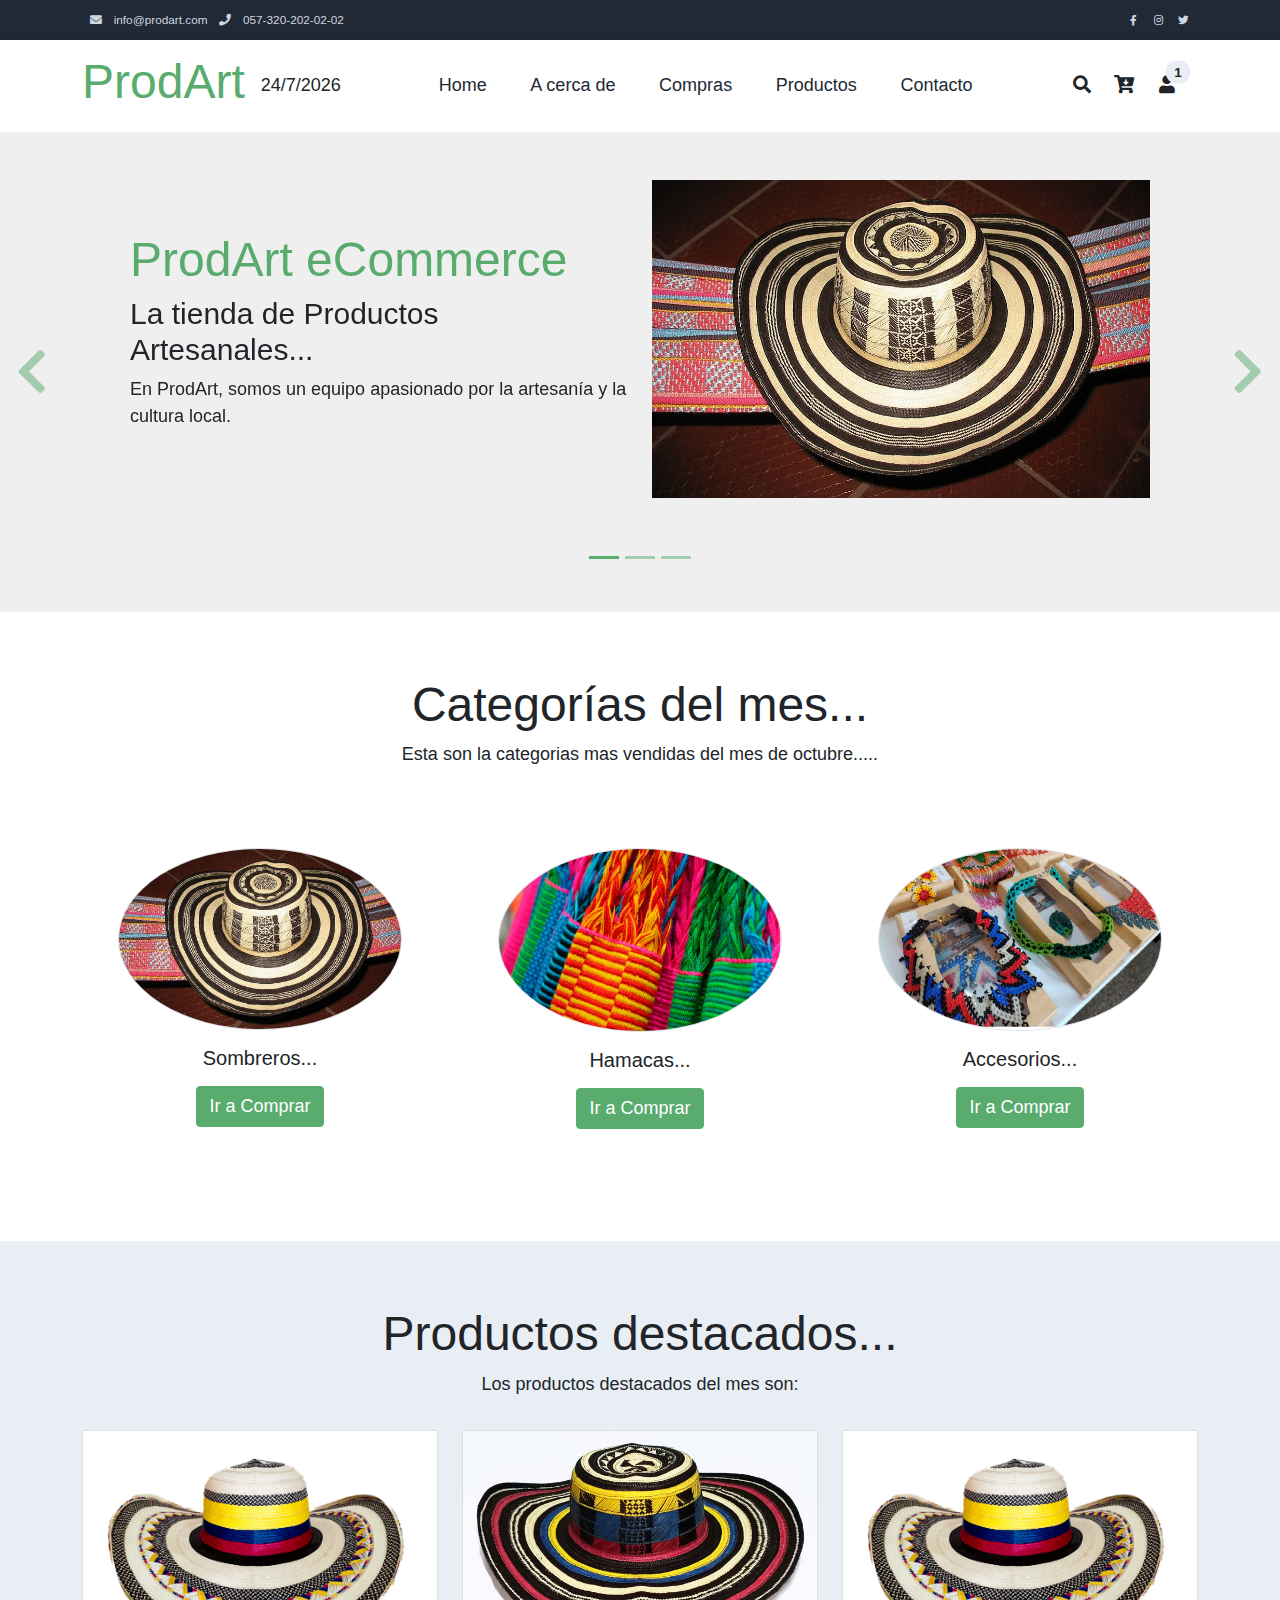
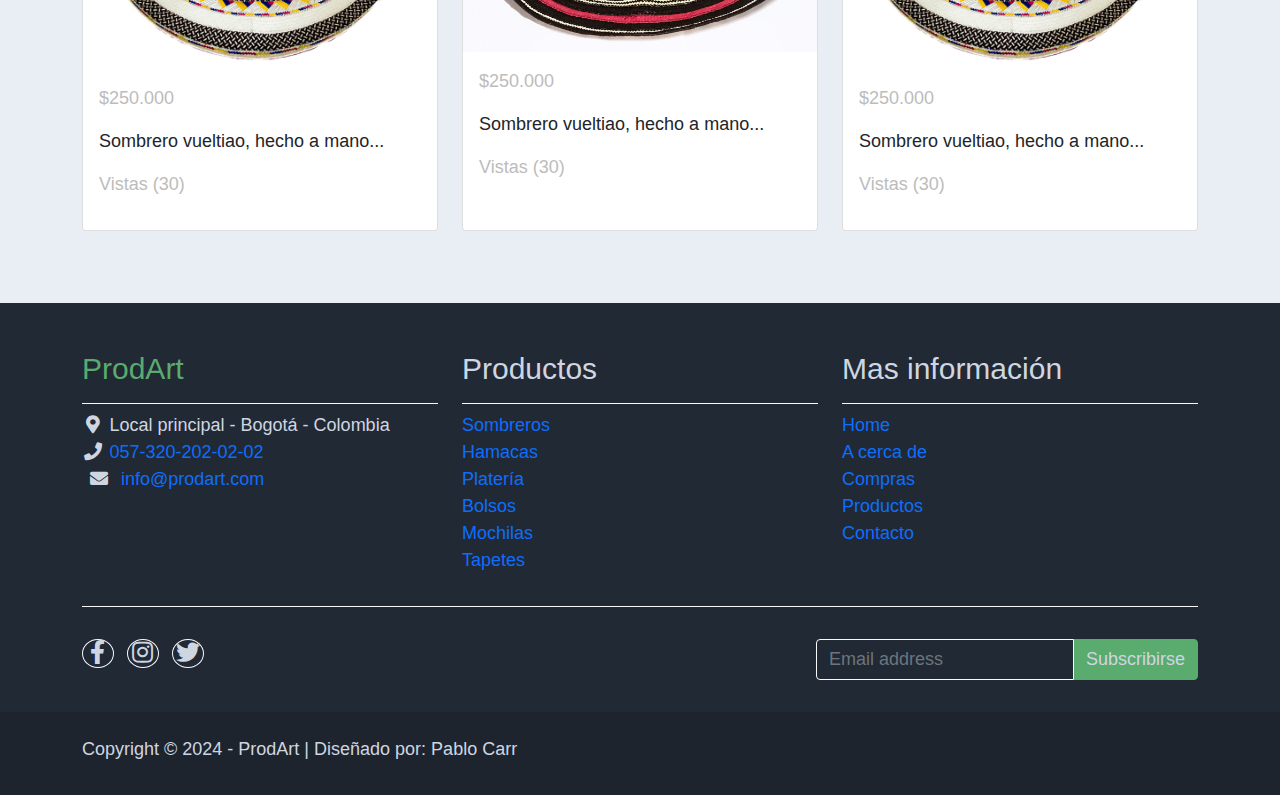
==== index.html @ e23d4d73 "primer commit" ====
<!DOCTYPE html>
<html lang="en">

<head>
    <meta charset="UTF-8">
    <meta name="viewport" content="width=device-width, initial-scale=1.0">
    <meta name=" Haz crecer tu negocio a tu manera con ProdArt" content="Sombreros,Mochilas,Hamacas,Bolsos.">
    <title>ProdArt</title>
    <!-- iconos-->
    <link rel="apple-touch-icon" href="assets/img/">
    <!-- css-->
    <link rel="stylesheet" href="assets/css/bootstrap.min.css">
    <link rel="stylesheet" href="assets/css/templatemo.css">
    <link rel="stylesheet" href="assets/css/custom.css">
    <link rel="stylesheet" href="assets/css/fontawesome.min.css">
</head>

<body>
    <!-- inicio encabezado-->
    <nav class="navbar navbar-expand-lg bg-dark navbar-light" id="templatemo_nav_top">
        <div class="container text-light">
            <div class="w-100 d-flex justify-content-between">
                <div>
                    <i class="fa fa-envelope mx-2"></i>
                    <a class="navbar-sm-brand text-light text-decoration-none"
                        href="mailto:info@prodart.com">info@prodart.com</a>
                    <i class="fa fa-phone mx-2"></i>
                    <a class="navbar-sm-brand text-light text-decoration-none"
                        href="tel: 057-320-202-02-02">057-320-202-02-02</a>
                </div>
                <div>
                    <a class="text-light" href="https://fb.com/templatemo" target="_blank" rel="sponsored"><i
                            class="fab fa-facebook-f fa-sm fa-fw me-2"></i></a>
                    <a class="text-light" href="https://www.instagram.com/" target="_blank"><i
                            class="fab fa-instagram fa-sm fa-fw me-2"></i></a>
                    <a class="text-light" href="https://twitter.com/" target="_blank"><i
                            class="fab fa-twitter fa-sm fa-fw me-2"></i></a>
                </div>
            </div>

        </div>
    </nav>
    <!-- fin encabezado-->
    <!-- inicio menu-->
    <!-- Header -->
    <nav class="navbar navbar-expand-lg navbar-light shadow">
        <div class="container d-flex justify-content-between align-items-center">

            <a class="navbar-brand text-success logo h1 align-self-center" href="index.html">
                ProdArt
            </a>
            <!-- fecha -->
            <script>
                var f = new Date();
                document.write(f.getDate() + "/" + (f.getMonth() + 1) + "/" + f.getFullYear());
            </script>
            <button class="navbar-toggler border-0" type="button" data-bs-toggle="collapse"
                data-bs-target="#templatemo_main_nav" aria-controls="navbarSupportedContent" aria-expanded="false"
                aria-label="Toggle navigation">
                <span class="navbar-toggler-icon"></span>
            </button>

            <div class="align-self-center collapse navbar-collapse flex-fill  d-lg-flex justify-content-lg-between"
                id="templatemo_main_nav">
                <div class="flex-fill">
                    <ul class="nav navbar-nav d-flex justify-content-between mx-lg-auto">
                        <li class="nav-item">
                            <a class="nav-link" href="index.html">Home</a>
                        </li>
                        <li class="nav-item">
                            <a class="nav-link" href="acercade.html">A cerca de</a>
                        </li>
                        <li class="nav-item">
                            <a class="nav-link" href="compras.html">Compras</a>
                        </li>
                        <li class="nav-item">
                            <a class="nav-link" href="productos.html">Productos</a>
                        </li>
                        <li class="nav-item">
                            <a class="nav-link" href="contacto.html">Contacto</a>
                        </li>
                    </ul>
                </div>
                <div class="navbar align-self-center d-flex">
                    <div class="d-lg-none flex-sm-fill mt-3 mb-4 col-7 col-sm-auto pr-3">
                        <div class="input-group">
                            <input type="text" class="form-control" id="inputMobileSearch" placeholder="Buscar ...">
                            <div class="input-group-text">
                                <i class="fa fa-fw fa-search"></i>
                            </div>
                        </div>
                    </div>
                    <a class="nav-icon d-none d-lg-inline" href="#" data-bs-toggle="modal"
                        data-bs-target="#templatemo_search">
                        <i class="fa fa-fw fa-search text-dark mr-2"></i>
                    </a>
                    <a class="nav-icon position-relative text-decoration-none" href="compras.html">
                        <i class="fa fa-fw fa-cart-arrow-down text-dark mr-1"></i>
                        <span id="carrito-value"
                            class="position-absolute top-0 left-100 translate-middle badge rounded-pill bg-light text-dark"></span>
                    </a>
                    <a class="nav-icon position-relative text-decoration-none" href="#">
                        <i class="fa fa-fw fa-user text-dark mr-3"></i>
                        <span id="contador"
                            class="position-absolute top-0 left-100 translate-middle badge rounded-pill bg-light text-dark"></span>
                    </a>
                </div>
            </div>

        </div>
    </nav>
    <!-- fin menu-->
    <!-- Modal -->
    <div class="modal fade bg-white" id="templatemo_search" tabindex="-1" role="dialog"
        aria-labelledby="exampleModalLabel" aria-hidden="true">
        <div class="modal-dialog modal-lg" role="document">
            <div class="w-100 pt-1 mb-5 text-right">
                <button type="button" class="btn-close" data-bs-dismiss="modal" aria-label="Close"></button>
            </div>
            <form action="" method="get" class="modal-content modal-body border-0 p-0">
                <div class="input-group mb-2">
                    <input type="text" class="form-control" id="inputModalSearch" name="q" placeholder="Buscar ...">
                    <button type="submit" class="input-group-text bg-success text-light">
                        <i class="fa fa-fw fa-search text-white"></i>
                    </button>

                </div>
                <p><br>Escriba el producto a Buscar ...</p>
            </form>
        </div>
    </div>


    <!-- inicio secciones-->
    <!-- carrusel -->
    <div id="template-mo-zay-hero-carousel" class="carousel slide" data-bs-ride="carousel">
        <ol class="carousel-indicators">
            <li data-bs-target="#template-mo-zay-hero-carousel" data-bs-slide-to="0" class="active"></li>
            <li data-bs-target="#template-mo-zay-hero-carousel" data-bs-slide-to="1"></li>
            <li data-bs-target="#template-mo-zay-hero-carousel" data-bs-slide-to="2"></li>
        </ol>
        <div class="carousel-inner">
            <div class="carousel-item active">
                <div class="container">
                    <div class="row p-5">
                        <div class="mx-auto col-md-8 col-lg-6 order-lg-last">
                            <img class="img-fluid" src="assets/img/category_img_01.jpg" alt="">
                        </div>
                        <div class="col-lg-6 mb-0 d-flex align-items-center">
                            <div class="text-align-left align-self-center">
                                <h1 class="h1 text-success"><b>ProdArt</b> eCommerce</h1>
                                <h3 class="h2">La tienda de Productos Artesanales...</h3>
                                <p>
                                    En ProdArt, somos un equipo apasionado por la artesanía y la cultura local.
                                </p>
                            </div>
                        </div>
                    </div>
                </div>
            </div>
            <div class="carousel-item">
                <div class="container">
                    <div class="row p-5">
                        <div class="mx-auto col-md-8 col-lg-6 order-lg-last">
                            <img class="img-fluid" src="assets/img/category_img_03.jpg" alt="">
                        </div>
                        <div class="col-lg-6 mb-0 d-flex align-items-center">
                            <div class="text-align-left">
                                <h1 class="h1">Accesorios</h1>
                                <h3 class="h2">Línea de accesorios de la tienda.</h3>
                                <p>

                                    <strong></strong>
                                </p>
                            </div>
                        </div>
                    </div>
                </div>
            </div>
            <div class="carousel-item">
                <div class="container">
                    <div class="row p-5">
                        <div class="mx-auto col-md-8 col-lg-6 order-lg-last">
                            <img class="img-fluid" src="assets/img/category_img_02.jpg" alt="">
                        </div>
                        <div class="col-lg-6 mb-0 d-flex align-items-center">
                            <div class="text-align-left">
                                <h1 class="h1">Línea Hamacas</h1>
                                <h3 class="h2">Hamacas hechas a mano. </h3>
                                <p>


                                </p>
                            </div>
                        </div>
                    </div>
                </div>
            </div>
        </div>
        <a class="carousel-control-prev text-decoration-none w-auto ps-3" href="#template-mo-zay-hero-carousel"
            role="button" data-bs-slide="prev">
            <i class="fas fa-chevron-left"></i>
        </a>
        <a class="carousel-control-next text-decoration-none w-auto pe-3" href="#template-mo-zay-hero-carousel"
            role="button" data-bs-slide="next">
            <i class="fas fa-chevron-right"></i>
        </a>
    </div>
    <!-- fin carrusel -->
    <section class="container py-5">
        <div class="row text-center pt-3">
            <div class="col-lg-6 m-auto">
                <h1 class="h1">Categorías del mes...</h1>
                <p>
                    Esta son la categorias mas vendidas del mes de octubre.....
                </p>
            </div>
        </div>
        <div class="row">
            <div class="col-12 col-md-4 p-5 mt-3">
                <a href="compras.html"><img src="assets/img/category_img_01.jpg"
                        class="rounded-circle img-fluid border"> </a>
                <h5 class="text-center mt-3 mb-3">Sombreros...</h5>
                <p class="text-center"><a class="btn btn-success" href="compras.html">Ir a Comprar</a></p>
            </div>

            <div class="col-12 col-md-4 p-5 mt-3">
                <a href="compras.html"><img src="assets/img/category_img_02.jpg"
                        class="rounded-circle img-fluid border"> </a>
                <h5 class="text-center mt-3 mb-3">Hamacas...</h5>
                <p class="text-center"><a class="btn btn-success" href="compras.html">Ir a Comprar</a></p>
            </div>

            <div class="col-12 col-md-4 p-5 mt-3">
                <a href="compras.html"><img src="assets/img/category_img_03.jpg"
                        class="rounded-circle img-fluid border"> </a>
                <h5 class="text-center mt-3 mb-3">Accesorios...</h5>
                <p class="text-center"><a class="btn btn-success" href="compras.html">Ir a Comprar</a></p>
            </div>
        </div>


    </section>
    <section class="bg-light">
        <div class="container py-5">
            <div class="row text-center py-3">
                <div class="col-lg-6 m-auto">
                    <h1 class="h1">Productos destacados...</h1>
                    <p>
                        Los productos destacados del mes son:
                    </p>
                </div>
            </div>

            <div class="row">
                <div class="col-12 col-md-4 mb-4">
                    <div class="card h-100">
                        <a href="compras.html">
                            <img src="assets/img/feature_prod_01.jpg" class="card-img-top">
                        </a>
                        <div class="card-body">
                            <ul class="list-unstyled d-flex justify-content-between">
                                <li class="text-muted text-right">$250.000</li>
                            </ul>
                            <p>
                                Sombrero vueltiao, hecho a mano...
                            </p>
                            <p class="text-muted">Vistas (30)</p>
                        </div>

                    </div>
                </div>
                <div class="col-12 col-md-4 mb-4">
                    <div class="card h-100">
                        <a href="compras.html">
                            <img src="assets/img/feature_prod_02.jpg" class="card-img-top">
                        </a>
                        <div class="card-body">
                            <ul class="list-unstyled d-flex justify-content-between">
                                <li class="text-muted text-right">$250.000</li>
                            </ul>
                            <p>
                                Sombrero vueltiao, hecho a mano...
                            </p>
                            <p class="text-muted">Vistas (30)</p>
                        </div>

                    </div>
                </div>
                <div class="col-12 col-md-4 mb-4">
                    <div class="card h-100">
                        <a href="compras.html">
                            <img src="assets/img/feature_prod_01.jpg" class="card-img-top">
                        </a>
                        <div class="card-body">
                            <ul class="list-unstyled d-flex justify-content-between">
                                <li class="text-muted text-right">$250.000</li>
                            </ul>
                            <p>
                                Sombrero vueltiao, hecho a mano...
                            </p>
                            <p class="text-muted">Vistas (30)</p>
                        </div>

                    </div>
                </div>
            </div>
        </div>
    </section>

    <!-- fin secciones-->

    <!-- inicio de pie-->
    <footer class="bg-dark" id="templatemo_footer">
        <div class="container">
            <div class="row">
                <div class="col-md-4 pt-5">
                    <h2 class="h2 text-success border-bottom pb-3 border-light log">ProdArt</h2>
                    <ul class="list-unstyled text-light footer-link-list">
                        <li>
                            <i class="fas fa-map-marker-alt fa-fw"></i>
                            Local principal - Bogotá - Colombia
                        </li>

                        <li>
                            <i class="fa fa-phone fa-fw"></i>
                            <a class="text-decoration-none" href="tel: 057-320-202-02-02">057-320-202-02-02</a>
                        </li>
                        <li>
                            <i class="fa fa-envelope mx-2"></i>
                            <a class="text-decoration-none" href="mailto:info@prodart.com">info@prodart.com</a>
                        </li>
                    </ul>
                </div>
                <div class="col-md-4 pt-5">
                    <h2 class="h2 text-light border-bottom pb-3 border-light">Productos</h2>
                    <ul class="list-unstyled text-light footer-link-list">
                        <li><a class="text-decoration-none" href="compras.html">Sombreros</a></li>
                        <li><a class="text-decoration-none" href="compras.html">Hamacas</a></li>
                        <li><a class="text-decoration-none" href="compras.html">Platería</a></li>
                        <li><a class="text-decoration-none" href="compras.html">Bolsos</a></li>
                        <li><a class="text-decoration-none" href="compras.html">Mochilas</a></li>
                        <li><a class="text-decoration-none" href="compras.html">Tapetes</a></li>
                    </ul>
                </div>
                <div class="col-md-4 pt-5">
                    <h2 class="h2 text-light border-bottom pb-3 border-light">Mas información</h2>
                    <ul class="list-unstyled text-light footer-link-list">
                        <li><a class="text-decoration-none" href="index.html">Home</a></li>
                        <li><a class="text-decoration-none" href="acercade.html">A cerca de</a></li>
                        <li><a class="text-decoration-none" href="compras.html">Compras</a></li>
                        <li><a class="text-decoration-none" href="productos.html">Productos</a></li>
                        <li><a class="text-decoration-none" href="contacto.html">Contacto</a></li>
                    </ul>
                </div>
            </div>

            <div class="row text-light mb-4">
                <div class="col-12 mb-3">
                    <div class="w-100 my-3 border-top border-light"></div>
                </div>
                <div class="col-auto me-auto">
                    <ul class="list-inline text-left footer-icons">
                        <li class="list-inline-item border border-light rounded-circle text-center">
                            <a class="text-light text-decoration-none" target="_blank" href="http://facebook.com/"><i
                                    class="fab fa-facebook-f fa-lg fa-fw"></i></a>
                        </li>
                        <li class="list-inline-item border border-light rounded-circle text-center">
                            <a class="text-light text-decoration-none" target="_blank"
                                href="https://www.instagram.com/"><i class="fab fa-instagram fa-lg fa-fw"></i></a>
                        </li>
                        <li class="list-inline-item border border-light rounded-circle text-center">
                            <a class="text-light text-decoration-none" target="_blank" href="https://twitter.com/"><i
                                    class="fab fa-twitter fa-lg fa-fw"></i></a>
                        </li>

                    </ul>
                </div>
                <div class="col-auto">
                    <label class="sr-only" for="subscribeEmail">Escriba su Email</label>
                    <div class="input-group mb-2">
                        <input type="text" class="form-control bg-dark border-light" id="subscribeEmail"
                            placeholder="Email address">
                        <div class="input-group-text btn-success text-light">Subscribirse</div>
                    </div>
                </div>
            </div>


        </div>
        <div class="w-100 bg-black py-3">
            <div class="container">
                <div class="row pt-2">
                    <p class="text-left text-light">
                        Copyright &copy; 2024 - ProdArt | Diseñado por: Pablo Carr
                    </p>
                </div>
            </div>
        </div>
    </footer>
    <!-- fin de pie-->
    <!-- archivos js-->
    <script src="assets/js/bootstrap.bundle.min.js"></script>
    <script src="assets/js/jquery-migrate-1.2.1.min.js"></script>
    <script src="assets/js/jquery-1.11.0.min.js"></script>
    <script src="assets/js/templatemo.js"></script>
    <script src="assets/js/custom.js"></script>
    <script src="assets/js/carrito.js"></script>

</body>

</html>
---- assets/css/templatemo.css ----
/*

TemplateMo 559 Zay Shop

https://templatemo.com/tm-559-zay-shop

---------------------------------------------
Table of contents
------------------------------------------------
1. Typography
2. General
3. Nav
4. Hero Carousel
5. Accordion
6. Shop
7. Product
8. Carousel Hero
9. Carousel Brand
10. Services
11. Contact map
12. Footer
13. Small devices (landscape phones, 576px and up)
14. Medium devices (tablets, 768px and up)
15. Large devices (desktops, 992px and up)
16. Extra large devices (large desktops, 1200px and up)
--------------------------------------------- */




/* Typography */
body, ul, li, p, a, label, input, div {
  font-family: 'Roboto', sans-serif;
  font-size: 18px !important;
  font-weight: 300 !important;
}
.h1 {
  font-family: 'Roboto', sans-serif;
  font-size: 48px !important;
  font-weight: 200 !important;
}
.h2 {
  font-family: 'Roboto', sans-serif;
  font-size: 30px !important;
  font-weight: 300;
}
.h3 {
  font-family: 'Roboto', sans-serif;
  font-size: 22px !important;
}
/* General */
.logo { font-weight: 500 !important;}
.text-warning {  color: #ede861 !important;}
.text-muted { color: #bcbcbc !important;}
.text-success { color: #59ab6e !important;}
.text-light { color: #cfd6e1 !important;}
.bg-dark { background-color: #212934 !important;}
.bg-light { background-color: #e9eef5 !important;}
.bg-black { background-color: #1d242d !important;}
.bg-success { background-color: #59ab6e !important;}
.btn-success {
  background-color: #59ab6e !important;
  border-color: #56ae6c !important;
}
.pagination .page-link:hover {color: #000;}
.pagination .page-link:hover, .pagination .page-link.active {
  background-color: #69bb7e;
  color: #fff;
}
/* Nav */
#templatemo_nav_top { min-height: 40px;}
#templatemo_nav_top * { font-size: .9em !important;}
#templatemo_main_nav a { color: #212934;}
#templatemo_main_nav a:hover { color: #69bb7e;}
#templatemo_main_nav .navbar .nav-icon { margin-right: 20px;}

/* Hero Carousel */
#template-mo-zay-hero-carousel { background: #efefef !important;}
/* Accordion */
.templatemo-accordion a { color: #000;}
.templatemo-accordion a:hover { color: #333d4a;}
/* Shop */
.shop-top-menu a:hover { color: #69bb7e !important;}
/* Product */
.product-wap { box-shadow: 0px 5px 10px 0px rgba(0, 0, 0, 0.10);}
.product-wap .product-color-dot.color-dot-red { background:#f71515;}
.product-wap .product-color-dot.color-dot-blue { background:#6db4fe;}
.product-wap .product-color-dot.color-dot-black { background:#000000;}
.product-wap .product-color-dot.color-dot-light { background:#e0e0e0;}
.product-wap .product-color-dot.color-dot-green { background:#0bff7e;}
.card.product-wap .card .product-overlay {
  background: rgba(0,0,0,.2);
  visibility: hidden;
  opacity: 0;
  transition: .3s;
}
.card.product-wap:hover .card .product-overlay {
  visibility: visible;
  opacity: 1;
}
.card.product-wap a { color: #000;}
#carousel-related-product .slick-slide:focus { outline: none !important;}
#carousel-related-product .slick-dots li button:before {
  font-size: 15px;
  margin-top: 20px;
}
/* Brand */
.brand-img {
  filter: grayscale(100%);
  opacity: 0.5;
  transition: .5s;
}
.brand-img:hover {
  filter: grayscale(0%);
  opacity: 1;
}
/* Carousel Hero */
#template-mo-zay-hero-carousel .carousel-indicators li {
  margin-top: -50px;
  background-color: #59ab6e;
}
#template-mo-zay-hero-carousel .carousel-control-next i,
#template-mo-zay-hero-carousel .carousel-control-prev i {
  color: #59ab6e !important;
  font-size: 2.8em !important;
}
/* Carousel Brand */
.tempaltemo-carousel .h1 {
  font-size: .5em !important;
  color: #000 !important;
}
/* Services */
.services-icon-wap {transition: .3s;}
.services-icon-wap:hover, .services-icon-wap:hover i {color: #fff;}
.services-icon-wap:hover {background: #69bb7e;}
/* Contact map */
.leaflet-control a, .leaflet-control { font-size: 10px !important;}
.form-control { border: 1px solid #e8e8e8;}
/* Footer */
#tempaltemo_footer a { color: #dcdde1;}
#tempaltemo_footer a:hover { color: #68bb7d;}
#tempaltemo_footer ul.footer-link-list li { padding-top: 10px;}
#tempaltemo_footer ul.footer-icons li {
  width: 2.6em;
  height: 2.6em;
  line-height: 2.6em;
}
#tempaltemo_footer ul.footer-icons li:hover {
  background-color: #cfd6e1;
  transition: .5s;
}
#tempaltemo_footer ul.footer-icons li:hover i {
  color: #212934;
  transition: .5s;
}
#tempaltemo_footer .border-light { border-color: #2d343f !important;}
/*
// Extra small devices (portrait phones, less than 576px)
// No media query since this is the default in Bootstrap
*/
/* Small devices (landscape phones, 576px and up)*/
.product-wap .h3, .product-wap li, .product-wap i, .product-wap p {
  font-size: 12px !important;
}
.product-wap .product-color-dot {
  width: 6px;
  height: 6px;
}

@media (min-width: 576px) {
  .tempaltemo-carousel .h1 { font-size: 1em !important;}
}

/*// Medium devices (tablets, 768px and up)*/
@media (min-width: 768px) {
  #templatemo_main_nav .navbar-nav {max-width: 450px;}
 }

/* Large devices (desktops, 992px and up)*/
@media (min-width: 992px) {
  #templatemo_main_nav .navbar-nav {max-width: 550px;}
  #template-mo-zay-hero-carousel .carousel-item {min-height: 30rem !important;}
  .product-wap .h3, .product-wap li, .product-wap i, .product-wap p {font-size: 18px !important;}
  .product-wap .product-color-dot {
    width: 12px;
    height: 12px;
  }
}

/* Extra large devices (large desktops, 1200px and up)*/
@media (min-width: 1200px) {}
---- assets/css/custom.css ----
/*
Custom Css
*/
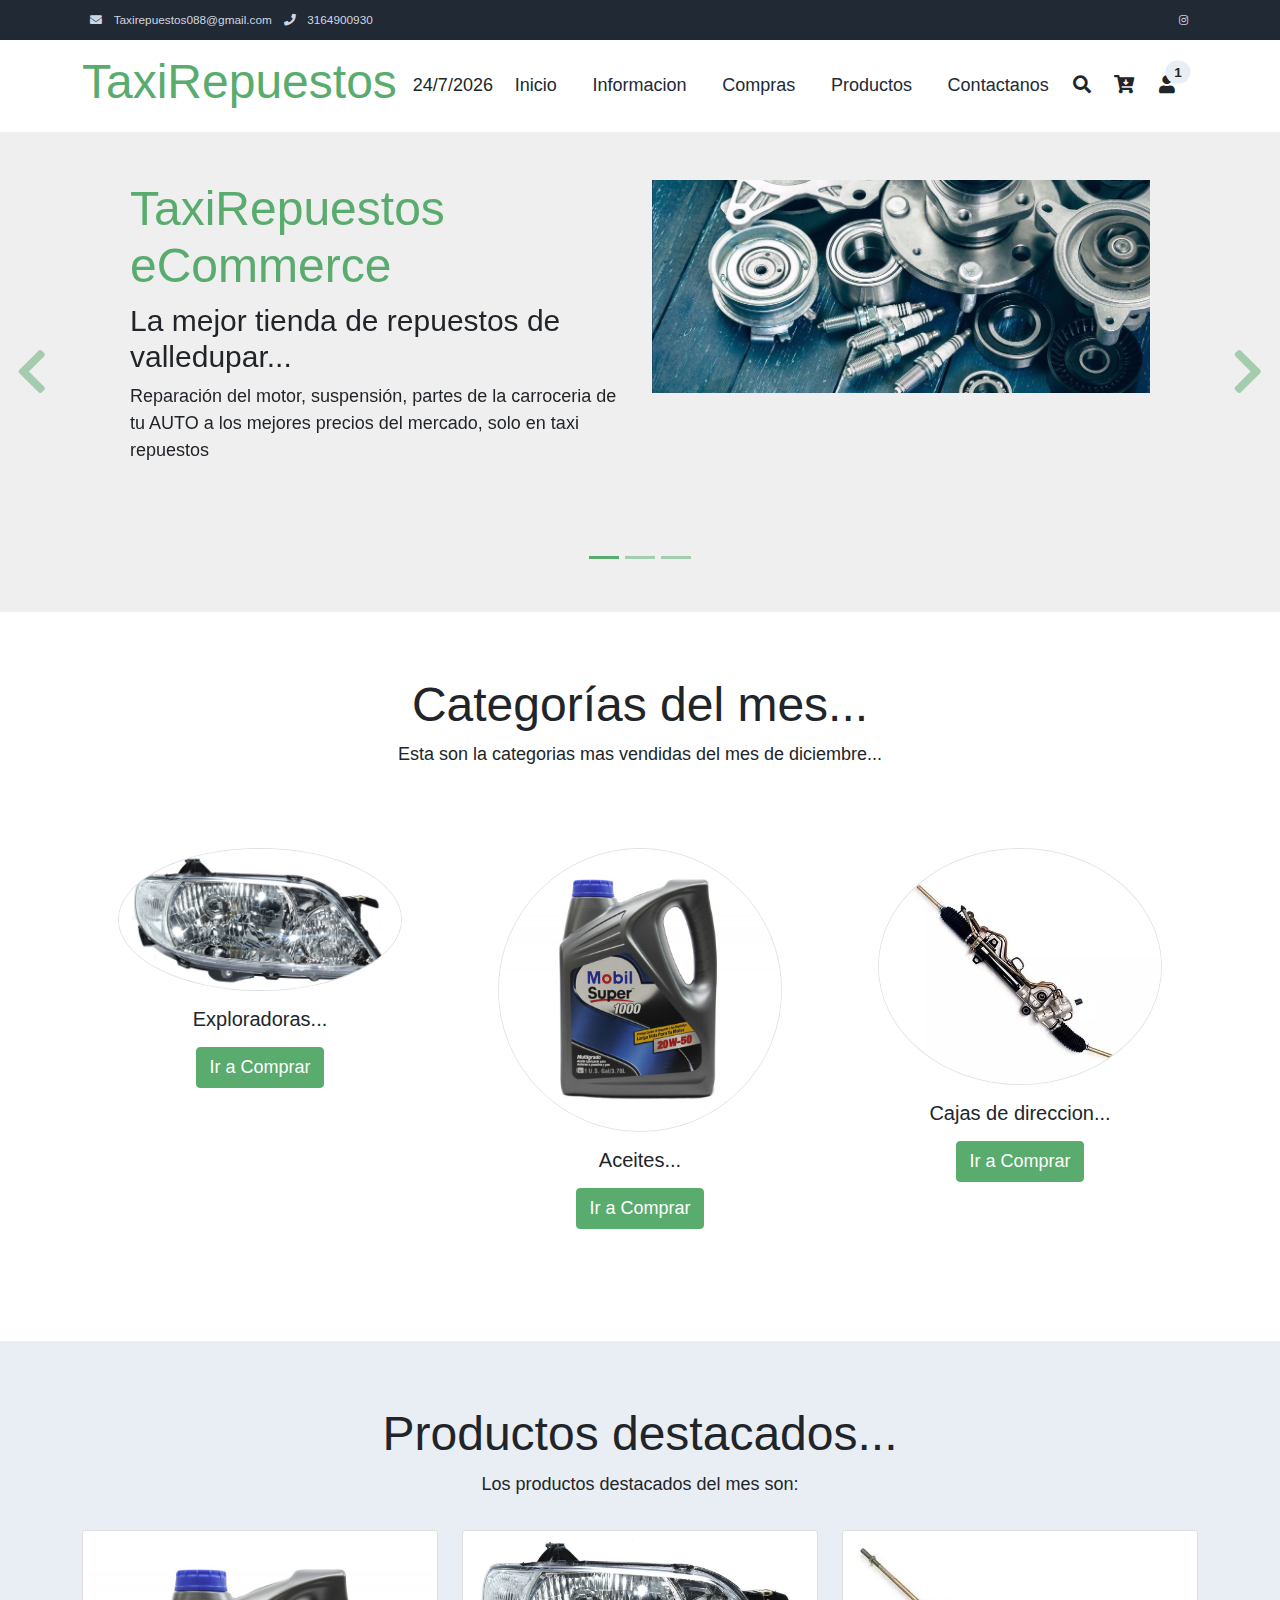
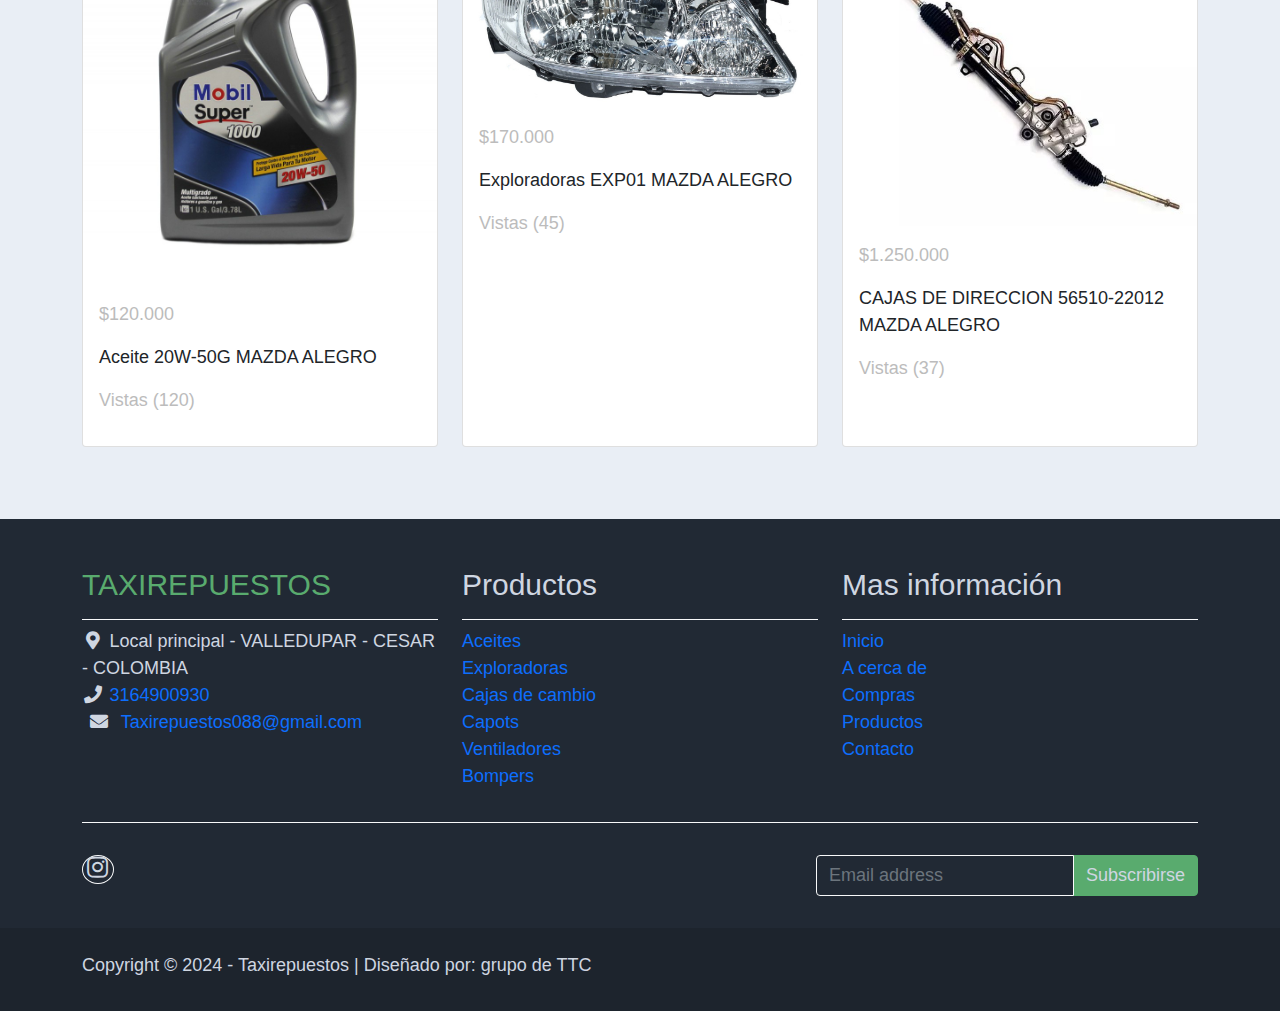
==== commit a8b2b36e: "inicio" ====
--- a/index.html
+++ b/index.html
@@ -4,8 +4,8 @@
 <head>
     <meta charset="UTF-8">
     <meta name="viewport" content="width=device-width, initial-scale=1.0">
-    <meta name=" Haz crecer tu negocio a tu manera con ProdArt" content="Sombreros,Mochilas,Hamacas,Bolsos.">
-    <title>ProdArt</title>
+    <meta name=" VENTA DE REPUESTOS ORIGINALES ACCESORIOS PARA VEHICULOS BATERIAS Y BOMBAS DE INYECCION" content="Aceites,Capots,Exploradoras,Lamparas,Balineras, Repuestos.">
+    <title>Almacen Taxi Repuestos</title>
     <!-- iconos-->
     <link rel="apple-touch-icon" href="assets/img/">
     <!-- css-->
@@ -23,18 +23,14 @@
                 <div>
                     <i class="fa fa-envelope mx-2"></i>
                     <a class="navbar-sm-brand text-light text-decoration-none"
-                        href="mailto:info@prodart.com">info@prodart.com</a>
+                        href="mailto:Taxirepuestos088@gmail.com">Taxirepuestos088@gmail.com</a>
                     <i class="fa fa-phone mx-2"></i>
                     <a class="navbar-sm-brand text-light text-decoration-none"
-                        href="tel: 057-320-202-02-02">057-320-202-02-02</a>
+                        href="tel: 3164900930">3164900930</a>
                 </div>
                 <div>
-                    <a class="text-light" href="https://fb.com/templatemo" target="_blank" rel="sponsored"><i
-                            class="fab fa-facebook-f fa-sm fa-fw me-2"></i></a>
-                    <a class="text-light" href="https://www.instagram.com/" target="_blank"><i
+                    <a class="text-light" href="https://www.instagram.com/taxirepuestov_par/" target="_blank"><i
                             class="fab fa-instagram fa-sm fa-fw me-2"></i></a>
-                    <a class="text-light" href="https://twitter.com/" target="_blank"><i
-                            class="fab fa-twitter fa-sm fa-fw me-2"></i></a>
                 </div>
             </div>
 
@@ -47,7 +43,7 @@
         <div class="container d-flex justify-content-between align-items-center">
 
             <a class="navbar-brand text-success logo h1 align-self-center" href="index.html">
-                ProdArt
+                TaxiRepuestos
             </a>
             <!-- fecha -->
             <script>
@@ -65,10 +61,10 @@
                 <div class="flex-fill">
                     <ul class="nav navbar-nav d-flex justify-content-between mx-lg-auto">
                         <li class="nav-item">
-                            <a class="nav-link" href="index.html">Home</a>
+                            <a class="nav-link" href="index.html">Inicio</a>
                         </li>
                         <li class="nav-item">
-                            <a class="nav-link" href="acercade.html">A cerca de</a>
+                            <a class="nav-link" href="acercade.html">Informacion</a>
                         </li>
                         <li class="nav-item">
                             <a class="nav-link" href="compras.html">Compras</a>
@@ -77,7 +73,7 @@
                             <a class="nav-link" href="productos.html">Productos</a>
                         </li>
                         <li class="nav-item">
-                            <a class="nav-link" href="contacto.html">Contacto</a>
+                            <a class="nav-link" href="contacto.html">Contactanos</a>
                         </li>
                     </ul>
                 </div>
@@ -144,14 +140,14 @@
                 <div class="container">
                     <div class="row p-5">
                         <div class="mx-auto col-md-8 col-lg-6 order-lg-last">
-                            <img class="img-fluid" src="assets/img/category_img_01.jpg" alt="">
+                            <img class="img-fluid" src="img/repuestos.jpg" alt="">
                         </div>
                         <div class="col-lg-6 mb-0 d-flex align-items-center">
                             <div class="text-align-left align-self-center">
-                                <h1 class="h1 text-success"><b>ProdArt</b> eCommerce</h1>
-                                <h3 class="h2">La tienda de Productos Artesanales...</h3>
+                                <h1 class="h1 text-success"><b>TaxiRepuestos</b> eCommerce</h1>
+                                <h3 class="h2">La mejor tienda de repuestos de valledupar...</h3>
                                 <p>
-                                    En ProdArt, somos un equipo apasionado por la artesanía y la cultura local.
+                                    Reparación del motor, suspensión, partes de la carroceria de tu AUTO a los mejores precios del mercado, solo en taxi repuestos
                                 </p>
                             </div>
                         </div>
@@ -162,12 +158,12 @@
                 <div class="container">
                     <div class="row p-5">
                         <div class="mx-auto col-md-8 col-lg-6 order-lg-last">
-                            <img class="img-fluid" src="assets/img/category_img_03.jpg" alt="">
+                            <img class="img-fluid" src="img/RL333.jpg" alt="">
                         </div>
                         <div class="col-lg-6 mb-0 d-flex align-items-center">
                             <div class="text-align-left">
-                                <h1 class="h1">Accesorios</h1>
-                                <h3 class="h2">Línea de accesorios de la tienda.</h3>
+                                <h1 class="h1">Exploradoras</h1>
+                                <h3 class="h2">Linea de lamparas exploradoras</h3>
                                 <p>
 
                                     <strong></strong>
@@ -181,12 +177,12 @@
                 <div class="container">
                     <div class="row p-5">
                         <div class="mx-auto col-md-8 col-lg-6 order-lg-last">
-                            <img class="img-fluid" src="assets/img/category_img_02.jpg" alt="">
+                            <img class="img-fluid" src="img/20W-50G X3.jpg" alt="">
                         </div>
                         <div class="col-lg-6 mb-0 d-flex align-items-center">
                             <div class="text-align-left">
-                                <h1 class="h1">Línea Hamacas</h1>
-                                <h3 class="h2">Hamacas hechas a mano. </h3>
+                                <h1 class="h1">Aceites</h1>
+                                <h3 class="h2">Aceites para tu vehiculo. </h3>
                                 <p>
 
 
@@ -212,29 +208,29 @@
             <div class="col-lg-6 m-auto">
                 <h1 class="h1">Categorías del mes...</h1>
                 <p>
-                    Esta son la categorias mas vendidas del mes de octubre.....
+                    Esta son la categorias mas vendidas del mes de diciembre...
                 </p>
             </div>
         </div>
         <div class="row">
             <div class="col-12 col-md-4 p-5 mt-3">
-                <a href="compras.html"><img src="assets/img/category_img_01.jpg"
+                <a href="compras.html"><img src="img/RL333.jpg"
                         class="rounded-circle img-fluid border"> </a>
-                <h5 class="text-center mt-3 mb-3">Sombreros...</h5>
+                <h5 class="text-center mt-3 mb-3">Exploradoras...</h5>
                 <p class="text-center"><a class="btn btn-success" href="compras.html">Ir a Comprar</a></p>
             </div>
 
             <div class="col-12 col-md-4 p-5 mt-3">
-                <a href="compras.html"><img src="assets/img/category_img_02.jpg"
+                <a href="compras.html"><img src="img/20W-50G X3.jpg"
                         class="rounded-circle img-fluid border"> </a>
-                <h5 class="text-center mt-3 mb-3">Hamacas...</h5>
+                <h5 class="text-center mt-3 mb-3">Aceites...</h5>
                 <p class="text-center"><a class="btn btn-success" href="compras.html">Ir a Comprar</a></p>
             </div>
 
             <div class="col-12 col-md-4 p-5 mt-3">
-                <a href="compras.html"><img src="assets/img/category_img_03.jpg"
+                <a href="compras.html"><img src="img/56510-22012.jpg"
                         class="rounded-circle img-fluid border"> </a>
-                <h5 class="text-center mt-3 mb-3">Accesorios...</h5>
+                <h5 class="text-center mt-3 mb-3">Cajas de direccion...</h5>
                 <p class="text-center"><a class="btn btn-success" href="compras.html">Ir a Comprar</a></p>
             </div>
         </div>
@@ -256,16 +252,16 @@
                 <div class="col-12 col-md-4 mb-4">
                     <div class="card h-100">
                         <a href="compras.html">
-                            <img src="assets/img/feature_prod_01.jpg" class="card-img-top">
+                            <img src="img/20W-50G X3.jpg" class="card-img-top">
                         </a>
                         <div class="card-body">
                             <ul class="list-unstyled d-flex justify-content-between">
-                                <li class="text-muted text-right">$250.000</li>
+                                <li class="text-muted text-right">$120.000</li>
                             </ul>
                             <p>
-                                Sombrero vueltiao, hecho a mano...
+                                Aceite 20W-50G MAZDA ALEGRO
                             </p>
-                            <p class="text-muted">Vistas (30)</p>
+                            <p class="text-muted">Vistas (120)</p>
                         </div>
 
                     </div>
@@ -273,16 +269,17 @@
                 <div class="col-12 col-md-4 mb-4">
                     <div class="card h-100">
                         <a href="compras.html">
-                            <img src="assets/img/feature_prod_02.jpg" class="card-img-top">
+                            <img src="img/RL333.jpg" class="card-img-top">
                         </a>
                         <div class="card-body">
                             <ul class="list-unstyled d-flex justify-content-between">
-                                <li class="text-muted text-right">$250.000</li>
+                                <li class="text-muted text-right">$170.000</li>
                             </ul>
                             <p>
-                                Sombrero vueltiao, hecho a mano...
+                                Exploradoras EXP01 MAZDA ALEGRO
+
                             </p>
-                            <p class="text-muted">Vistas (30)</p>
+                            <p class="text-muted">Vistas (45)</p>
                         </div>
 
                     </div>
@@ -290,16 +287,17 @@
                 <div class="col-12 col-md-4 mb-4">
                     <div class="card h-100">
                         <a href="compras.html">
-                            <img src="assets/img/feature_prod_01.jpg" class="card-img-top">
+                            <img src="img/56510-22012.jpg" class="card-img-top">
                         </a>
                         <div class="card-body">
                             <ul class="list-unstyled d-flex justify-content-between">
-                                <li class="text-muted text-right">$250.000</li>
+                                <li class="text-muted text-right">$1.250.000</li>
                             </ul>
                             <p>
-                                Sombrero vueltiao, hecho a mano...
+                                CAJAS DE DIRECCION 56510-22012 MAZDA ALEGRO
+
                             </p>
-                            <p class="text-muted">Vistas (30)</p>
+                            <p class="text-muted">Vistas (37)</p>
                         </div>
 
                     </div>
@@ -315,38 +313,38 @@
         <div class="container">
             <div class="row">
                 <div class="col-md-4 pt-5">
-                    <h2 class="h2 text-success border-bottom pb-3 border-light log">ProdArt</h2>
+                    <h2 class="h2 text-success border-bottom pb-3 border-light log">TAXIREPUESTOS</h2>
                     <ul class="list-unstyled text-light footer-link-list">
                         <li>
                             <i class="fas fa-map-marker-alt fa-fw"></i>
-                            Local principal - Bogotá - Colombia
+                            Local principal - VALLEDUPAR - CESAR - COLOMBIA
                         </li>
 
                         <li>
                             <i class="fa fa-phone fa-fw"></i>
-                            <a class="text-decoration-none" href="tel: 057-320-202-02-02">057-320-202-02-02</a>
+                            <a class="text-decoration-none" href="tel: 3164900930">3164900930</a>
                         </li>
                         <li>
                             <i class="fa fa-envelope mx-2"></i>
-                            <a class="text-decoration-none" href="mailto:info@prodart.com">info@prodart.com</a>
+                            <a class="text-decoration-none" href="mailto:Taxirepuestos088@gmail.com">Taxirepuestos088@gmail.com</a>
                         </li>
                     </ul>
                 </div>
                 <div class="col-md-4 pt-5">
                     <h2 class="h2 text-light border-bottom pb-3 border-light">Productos</h2>
                     <ul class="list-unstyled text-light footer-link-list">
-                        <li><a class="text-decoration-none" href="compras.html">Sombreros</a></li>
-                        <li><a class="text-decoration-none" href="compras.html">Hamacas</a></li>
-                        <li><a class="text-decoration-none" href="compras.html">Platería</a></li>
-                        <li><a class="text-decoration-none" href="compras.html">Bolsos</a></li>
-                        <li><a class="text-decoration-none" href="compras.html">Mochilas</a></li>
-                        <li><a class="text-decoration-none" href="compras.html">Tapetes</a></li>
+                        <li><a class="text-decoration-none" href="compras.html">Aceites</a></li>
+                        <li><a class="text-decoration-none" href="compras.html">Exploradoras</a></li>
+                        <li><a class="text-decoration-none" href="compras.html">Cajas de cambio</a></li>
+                        <li><a class="text-decoration-none" href="compras.html">Capots</a></li>
+                        <li><a class="text-decoration-none" href="compras.html">Ventiladores</a></li>
+                        <li><a class="text-decoration-none" href="compras.html">Bompers</a></li>
                     </ul>
                 </div>
                 <div class="col-md-4 pt-5">
                     <h2 class="h2 text-light border-bottom pb-3 border-light">Mas información</h2>
                     <ul class="list-unstyled text-light footer-link-list">
-                        <li><a class="text-decoration-none" href="index.html">Home</a></li>
+                        <li><a class="text-decoration-none" href="index.html">Inicio</a></li>
                         <li><a class="text-decoration-none" href="acercade.html">A cerca de</a></li>
                         <li><a class="text-decoration-none" href="compras.html">Compras</a></li>
                         <li><a class="text-decoration-none" href="productos.html">Productos</a></li>
@@ -362,16 +360,8 @@
                 <div class="col-auto me-auto">
                     <ul class="list-inline text-left footer-icons">
                         <li class="list-inline-item border border-light rounded-circle text-center">
-                            <a class="text-light text-decoration-none" target="_blank" href="http://facebook.com/"><i
-                                    class="fab fa-facebook-f fa-lg fa-fw"></i></a>
-                        </li>
-                        <li class="list-inline-item border border-light rounded-circle text-center">
                             <a class="text-light text-decoration-none" target="_blank"
-                                href="https://www.instagram.com/"><i class="fab fa-instagram fa-lg fa-fw"></i></a>
-                        </li>
-                        <li class="list-inline-item border border-light rounded-circle text-center">
-                            <a class="text-light text-decoration-none" target="_blank" href="https://twitter.com/"><i
-                                    class="fab fa-twitter fa-lg fa-fw"></i></a>
+                                href="https://www.instagram.com/taxirepuestov_par/"><i class="fab fa-instagram fa-lg fa-fw"></i></a>
                         </li>
 
                     </ul>
@@ -392,7 +382,7 @@
             <div class="container">
                 <div class="row pt-2">
                     <p class="text-left text-light">
-                        Copyright &copy; 2024 - ProdArt | Diseñado por: Pablo Carr
+                        Copyright &copy; 2024 - Taxirepuestos | Diseñado por: grupo de TTC
                     </p>
                 </div>
             </div>
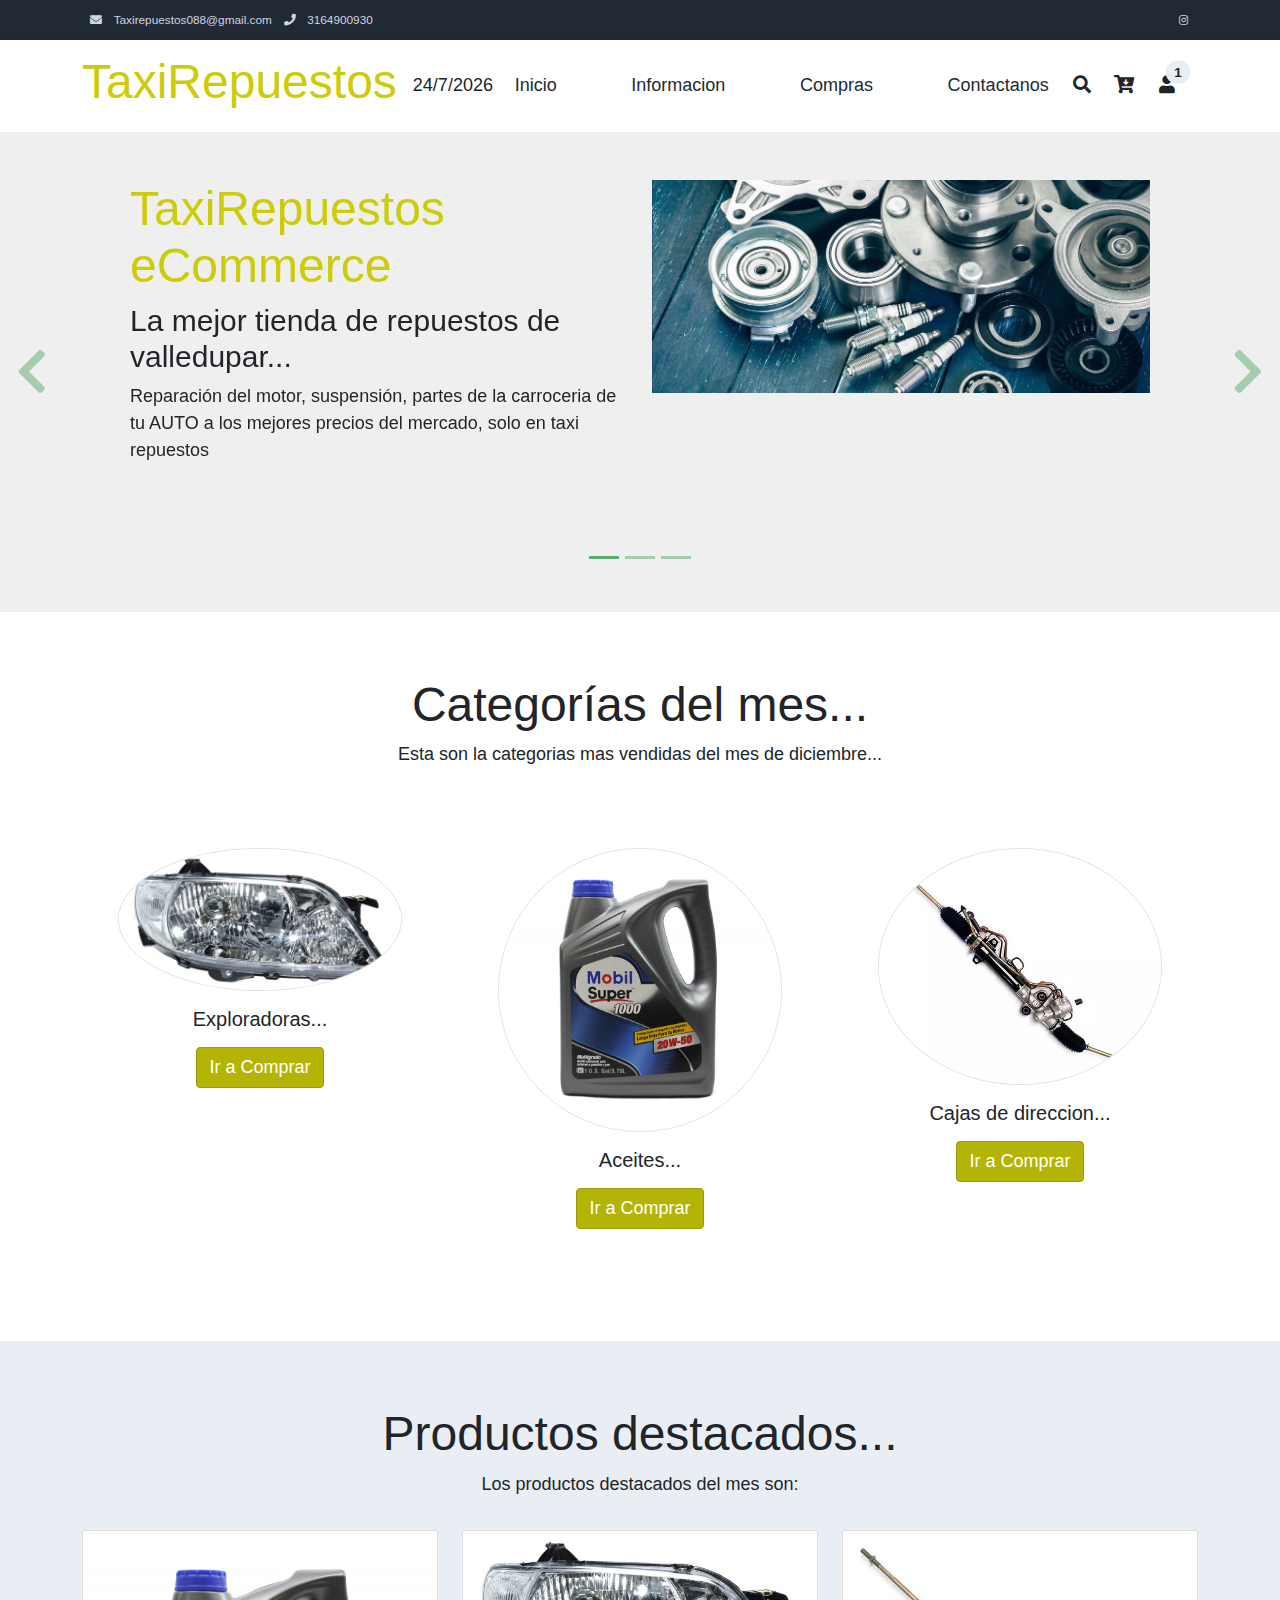
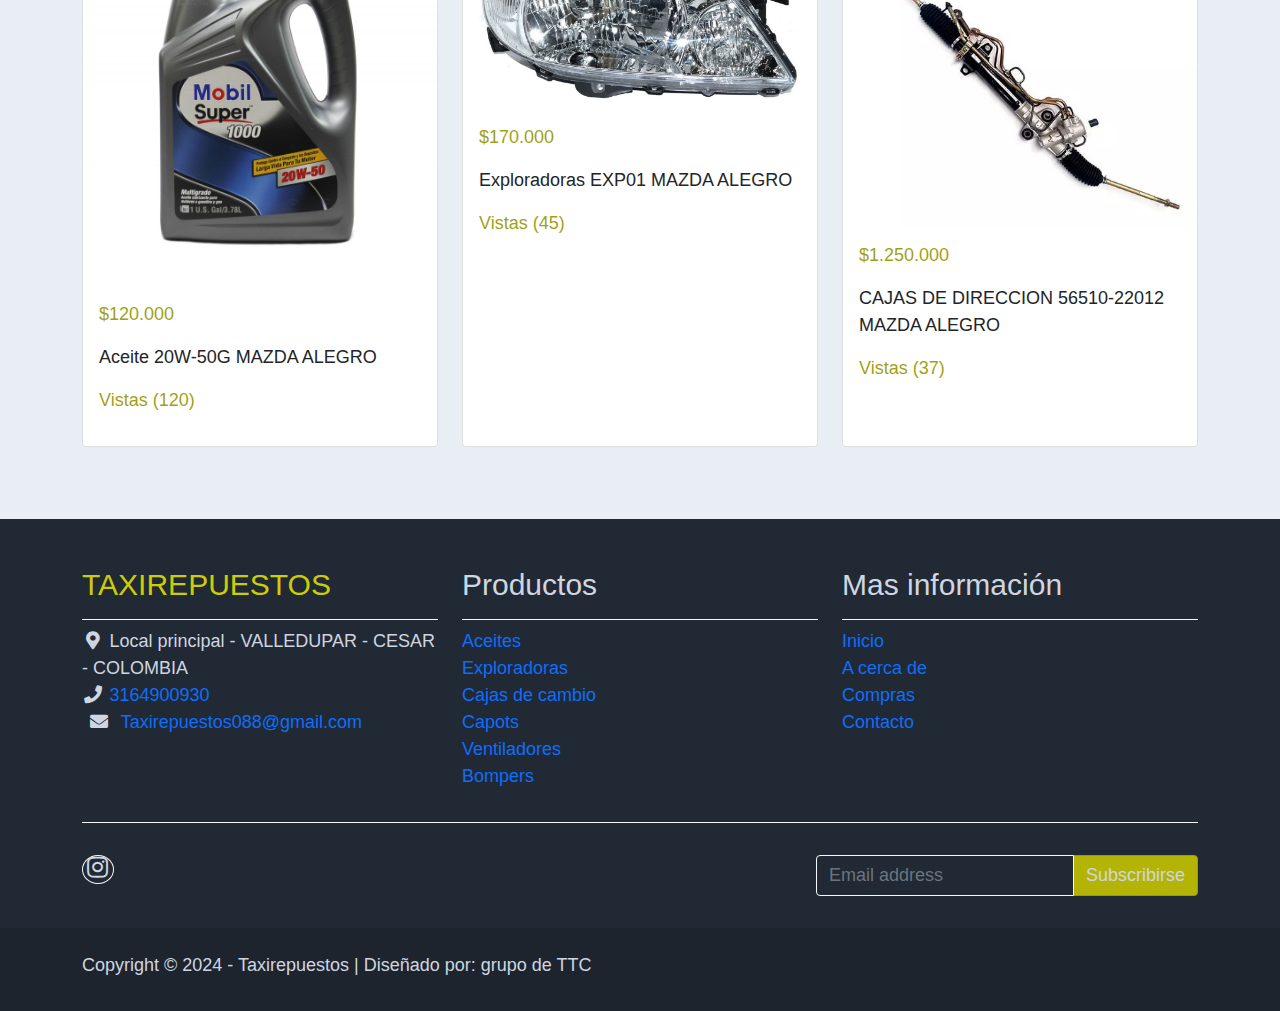
==== commit 03d72e95: "fin" ====
--- a/index.html
+++ b/index.html
@@ -68,9 +68,6 @@
                         </li>
                         <li class="nav-item">
                             <a class="nav-link" href="compras.html">Compras</a>
-                        </li>
-                        <li class="nav-item">
-                            <a class="nav-link" href="productos.html">Productos</a>
                         </li>
                         <li class="nav-item">
                             <a class="nav-link" href="contacto.html">Contactanos</a>
@@ -347,7 +344,6 @@
                         <li><a class="text-decoration-none" href="index.html">Inicio</a></li>
                         <li><a class="text-decoration-none" href="acercade.html">A cerca de</a></li>
                         <li><a class="text-decoration-none" href="compras.html">Compras</a></li>
-                        <li><a class="text-decoration-none" href="productos.html">Productos</a></li>
                         <li><a class="text-decoration-none" href="contacto.html">Contacto</a></li>
                     </ul>
                 </div>
--- a/assets/css/templatemo.css
+++ b/assets/css/templatemo.css
@@ -50,17 +50,17 @@
 }
 /* General */
 .logo { font-weight: 500 !important;}
-.text-warning {  color: #ede861 !important;}
-.text-muted { color: #bcbcbc !important;}
-.text-success { color: #59ab6e !important;}
+.text-warning {  color: #b9b52a !important;}
+.text-muted { color: rgba(154, 154, 4, 0.94) !important;}
+.text-success { color: rgb(204, 204, 8) !important;}
 .text-light { color: #cfd6e1 !important;}
 .bg-dark { background-color: #212934 !important;}
 .bg-light { background-color: #e9eef5 !important;}
 .bg-black { background-color: #1d242d !important;}
-.bg-success { background-color: #59ab6e !important;}
+.bg-success { background-color: rgba(173, 173, 12, 0.898) !important;}
 .btn-success {
-  background-color: #59ab6e !important;
-  border-color: #56ae6c !important;
+  background-color: rgb(180, 180, 7) !important;
+  border-color: rgb(155, 155, 9) !important;
 }
 .pagination .page-link:hover {color: #000;}
 .pagination .page-link:hover, .pagination .page-link.active {
@@ -71,7 +71,7 @@
 #templatemo_nav_top { min-height: 40px;}
 #templatemo_nav_top * { font-size: .9em !important;}
 #templatemo_main_nav a { color: #212934;}
-#templatemo_main_nav a:hover { color: #69bb7e;}
+#templatemo_main_nav a:hover { color: #bad205;}
 #templatemo_main_nav .navbar .nav-icon { margin-right: 20px;}
 
 /* Hero Carousel */
@@ -84,7 +84,7 @@
 /* Product */
 .product-wap { box-shadow: 0px 5px 10px 0px rgba(0, 0, 0, 0.10);}
 .product-wap .product-color-dot.color-dot-red { background:#f71515;}
-.product-wap .product-color-dot.color-dot-blue { background:#6db4fe;}
+.product-wap .product-color-dot.color-dot-blue { background:#abdd05;}
 .product-wap .product-color-dot.color-dot-black { background:#000000;}
 .product-wap .product-color-dot.color-dot-light { background:#e0e0e0;}
 .product-wap .product-color-dot.color-dot-green { background:#0bff7e;}
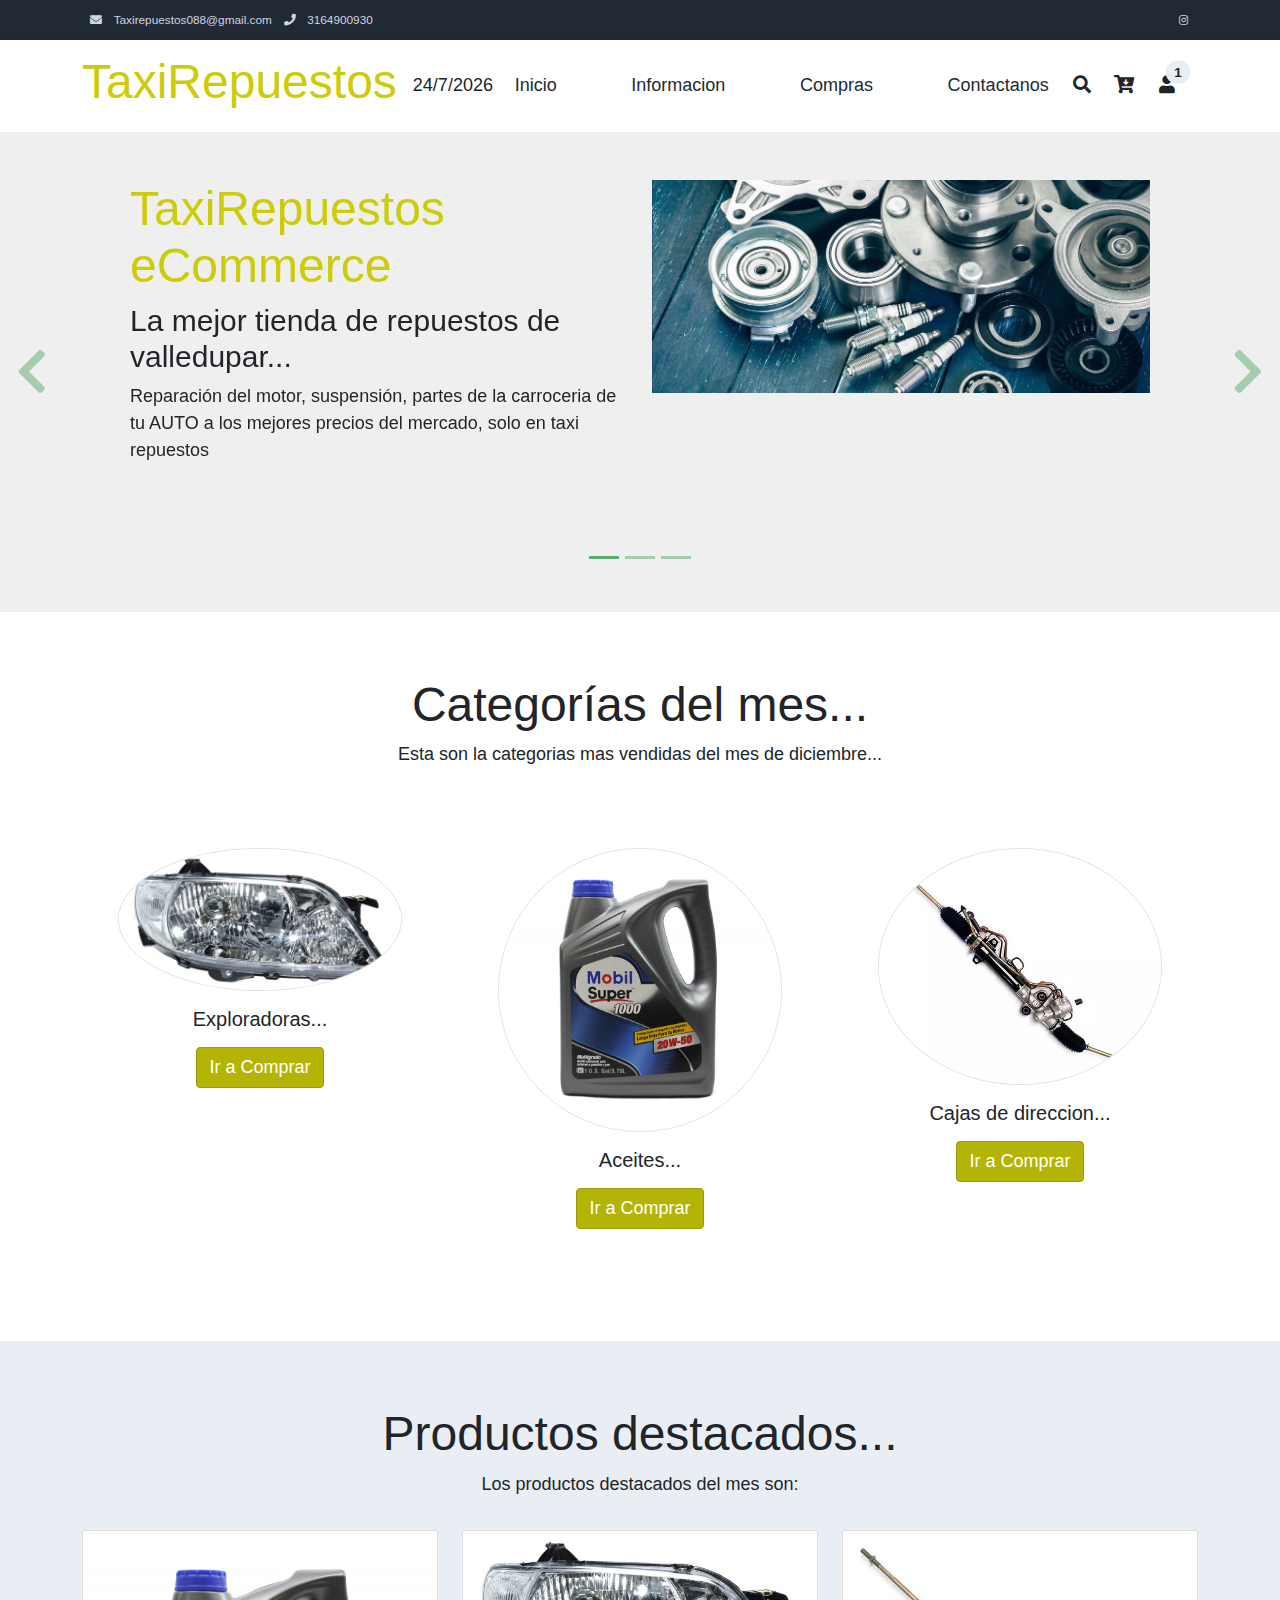
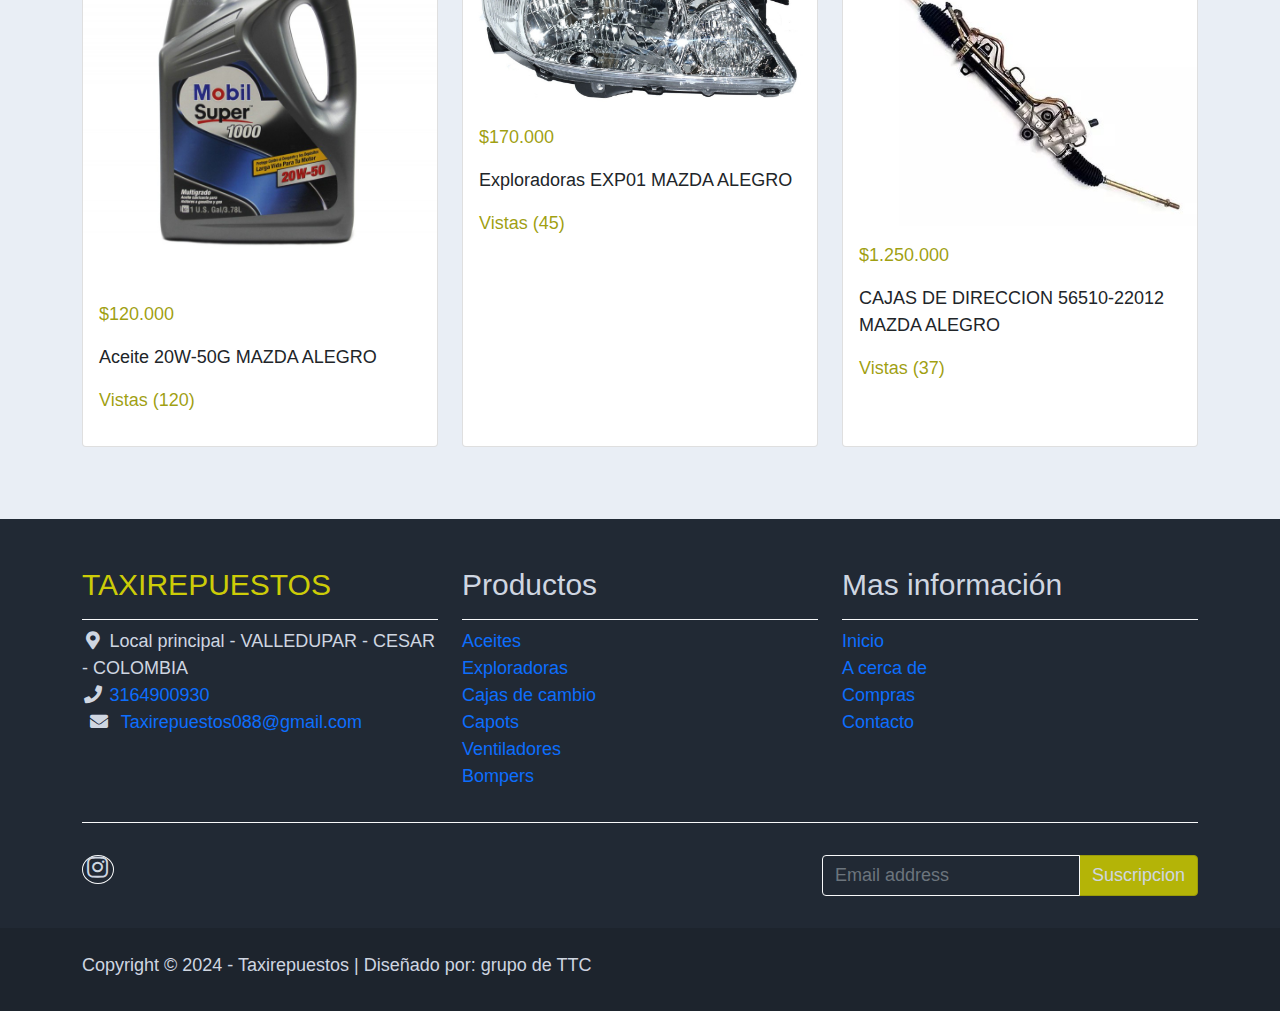
==== commit 53cea3ba: "terminada tarea" ====
--- a/index.html
+++ b/index.html
@@ -367,7 +367,7 @@
                     <div class="input-group mb-2">
                         <input type="text" class="form-control bg-dark border-light" id="subscribeEmail"
                             placeholder="Email address">
-                        <div class="input-group-text btn-success text-light">Subscribirse</div>
+                        <div class="input-group-text btn-success text-light">Suscripcion</div>
                     </div>
                 </div>
             </div>
